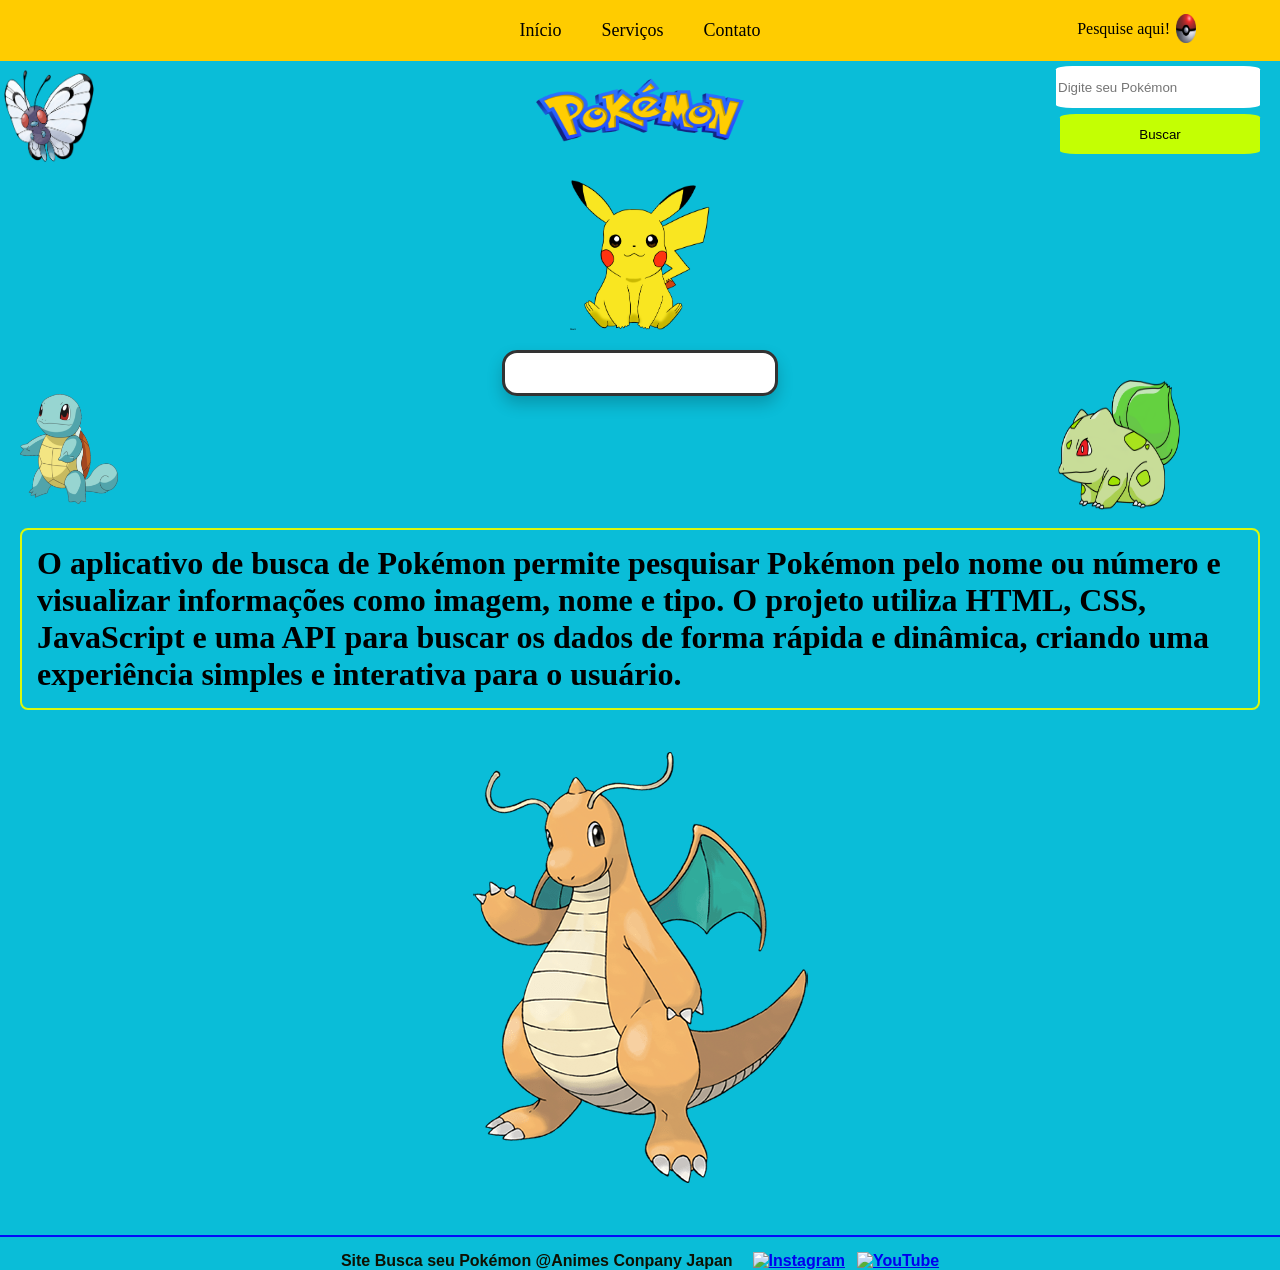
==== index.html @ 30e2f4fd "projeto pokemon" ====
<!DOCTYPE html>
<html lang="pt-BR">

<head>
    <meta charset="UTF-8">
    <meta name="viewport" content="width=device-width, initial-scale=1.0">
    <link rel="stylesheet" href="style.css">
    <title>Busca de Pokémon</title>
</head>




<body>

    <nav>
        <a href="#">Início</a>
        <a href="#">Serviços</a>
        <a href="#">Contato</a>
    </nav>

    <img src="img/580b57fcd9996e24bc43c329.png" class="bola" alt="bola">

    <img src="img/585966114f6ae202fedf2876.png" class="borboleta" alt="borboleta">

    <img src="img/pokemon-png-18183.png" class="logo" alt="logo">

    <img src="img/pokemon-png-18184.png" class="picachu" alt="pikachu">

    <p>Pesquise aqui!</p>

    <div class="container-input">
        <input id="pokemonInput" type="text" placeholder="Digite seu Pokémon">
    </div>

    <div class="container-button">
        <button id="buscarBtn" type="button">Buscar</button>
    </div>

    <div id="resultado"></div>

    <img src="img/pokemon-png-18185.png" class="tartaruga" alt="tartaruga">

    <h1 class="texto">
               O aplicativo de busca de Pokémon permite pesquisar Pokémon pelo nome
               ou número e visualizar informações como imagem, nome e tipo.
            O projeto utiliza HTML, CSS, JavaScript e uma API para buscar os dados
          de forma rápida e dinâmica, criando uma experiência simples e
          interativa para o usuário.
    </h1>

    <img src="img/585960224f6ae202fedf2853.png" class="dragao" alt="dragao">

    <img src="img/585965284f6ae202fedf2862.png" class="sapo" alt="sapo">

    <script src="app.js"></script>


    <footer class="rodape-pokemon">
 Site Busca seu Pokémon @Animes Conpany Japan
<div class="container-redes">
    <!-- Bloco do Instagram (Link envolvendo a imagem correta) -->
    <a href="https://instagram.com" target="_blank">
        <img src="C:\Users\Alunos\Documents\APPWILL\icons8-instagram-48.png" class="instagram" alt="Instagram">
    </a>

    <!-- Bloco do YouTube (Link envolvendo a imagem correta) -->
    <a href="https://youtube.com" target="_blank">
        <img src="C:\Users\Alunos\Documents\APPWILL\icons8-youtube-48.png" class="you" alt="YouTube">
    </a>
</div>

    </footer>

</body>
</html>
---- style.css ----
body{

  margin: 0;
    padding: 0;
    box-sizing: border-box;

    background-color: rgb(10, 189, 216);
}

.logo{
 width: 208px;
    height: 170px;
    display: block;
    margin: 0 auto;
    margin-top: -150px; /* Puxa a logo do Pokémon para cima (aumente o valor negativo se quiser subir mais) */
}

.bola{
    width: 36px;
    height: 29px;


  position: absolute;
    right: 84px;
    top: 14px;
    width: 20px;

}
.picachu{
   width: 140px;
    height: 150px;
    display: block;
    margin: 0 auto;
    margin-top: -15px;
}
input{
    width: 200px;
    height: 40px;
    border: 12px;
    border-radius: 8%;


     position: absolute;
    right: 20px;
    top: 66px;

    
    
}
button{
    width: 200px;
    height: 40px;
    border: 12px;
    border-radius: 8%;
    background-color: rgb(196, 255, 3);
cursor: pointer;

    
     position: absolute;
    right: 20px;
    top: 114px;
    

}

.sapo{
    width: 122px;
    height: 130px;

    margin-top: -198px;

     right: 100px;
    position: absolute;
    top:  578px;
    


}
.borboleta{
    width: 98px;
    height: 110px;

}
p{
    position: absolute;
    right: 110px;
    top: 20px;
    margin: 0;
    
}

.dragao{
    display: block;
    margin: 0 auto;
     top: 10px;

}
nav{
     background-color: #ffcc00;
    padding: 20px;
    display: flex;
    justify-content: center;
    gap: 40px;


    
}
.texto{
    border: 2px solid rgb(217, 249, 14);
    margin: 20px;
    padding: 15px;
    border-radius: 8px;
}

nav a {
    color: black;
    text-decoration: none;
    font-size: 18px;
}
.info-grupo{
    display: flex;
    flex-direction: row; /* Altera de coluna para linha (lado a lado) */
    align-items: center; 
    gap: 20px; /* Distância entre o número e o peso */

    justify-content: center;
    display: block;
    margin: 0 auto;
}

/* Garante que os parágrafos dentro do grupo não fiquem com position absolute */
.info-grupo p {
    position: static; 
    margin: 0;



}

body > p {
    position: absolute;
    right: 110px;
    top: 20px;
    margin: 0;


}
#resultado p {
    position: static; 
    margin: 5px 0;

    display: block;
    margin: 0 auto;
}
#resultado {
    display: flex;
    flex-direction: column;
    align-items: center; /* Centraliza tudo no meio */
    justify-content: center;
    text-align: center;
    
    /* Estilos do Cartão */
    background-color: white;        /* Fundo branco limpo */
    border: 3px solid #333;         /* Borda escura destacada */
    border-radius: 15px;            /* Cantos bem arredondados */
    padding: 20px;                  /* Espaço interno para o conteúdo não colar nas bordas */
    width: 230px;                   /* Largura fixa do cartão */
    margin: 20px auto;              /* Centraliza o cartão na tela e dá espaço em cima */
    box-shadow: 0px 8px 16px rgba(0, 0, 0, 0.2); /* Sombra elegante para dar efeito 3D */


}

/* Deixa o nome do Pokémon com a primeira letra maiúscula e destaque */
#resultado h2 {
    text-transform: capitalize;
    margin-top: 0;
    color: #333;
}

.tartaruga{
    width: 98px;
    height: 110px;
margin-left: 20px;
margin-top: -22px;
}

#resultado img {
    width: 140px;          /* Aumentou um pouco a largura (antes estava menor) */
    height: 140px;         /* Aumentou um pouco a altura para manter proporcional */
    margin-top: -8px;      /* Mantém o ajuste de subir um pouco */
    margin-left: 15px;     /* Mantém o ajuste de ir para a direita */
}

.rodape-pokemon {
    border-top: 2px solid #030bf8; 
    padding-top: 15px;             
    margin-top: 30px;              
    color: #0e1102;                
    font-family: sans-serif;       
    font-weight: bold;
    
    display: flex;
    justify-content: center; /* ALTERADO: Junta o texto e os ícones no centro da tela */
    align-items: center;     /* Alinha o texto e os ícones na mesma altura */
    gap: 20px;               /* Dá um espaço de 20px entre o texto e o bloco de ícones */
}



.container-redes {
    display: flex;         /* Força todos os elementos filhos a ficarem na horizontal */
    flex-direction: row;   /* Garante o alinhamento em linha (horizontal) */
    gap: 12px;             /* Mantém o espaço de 10px entre o Instagram e o YouTube */
    align-items: center;  
     text-decoration: none; 

     
}
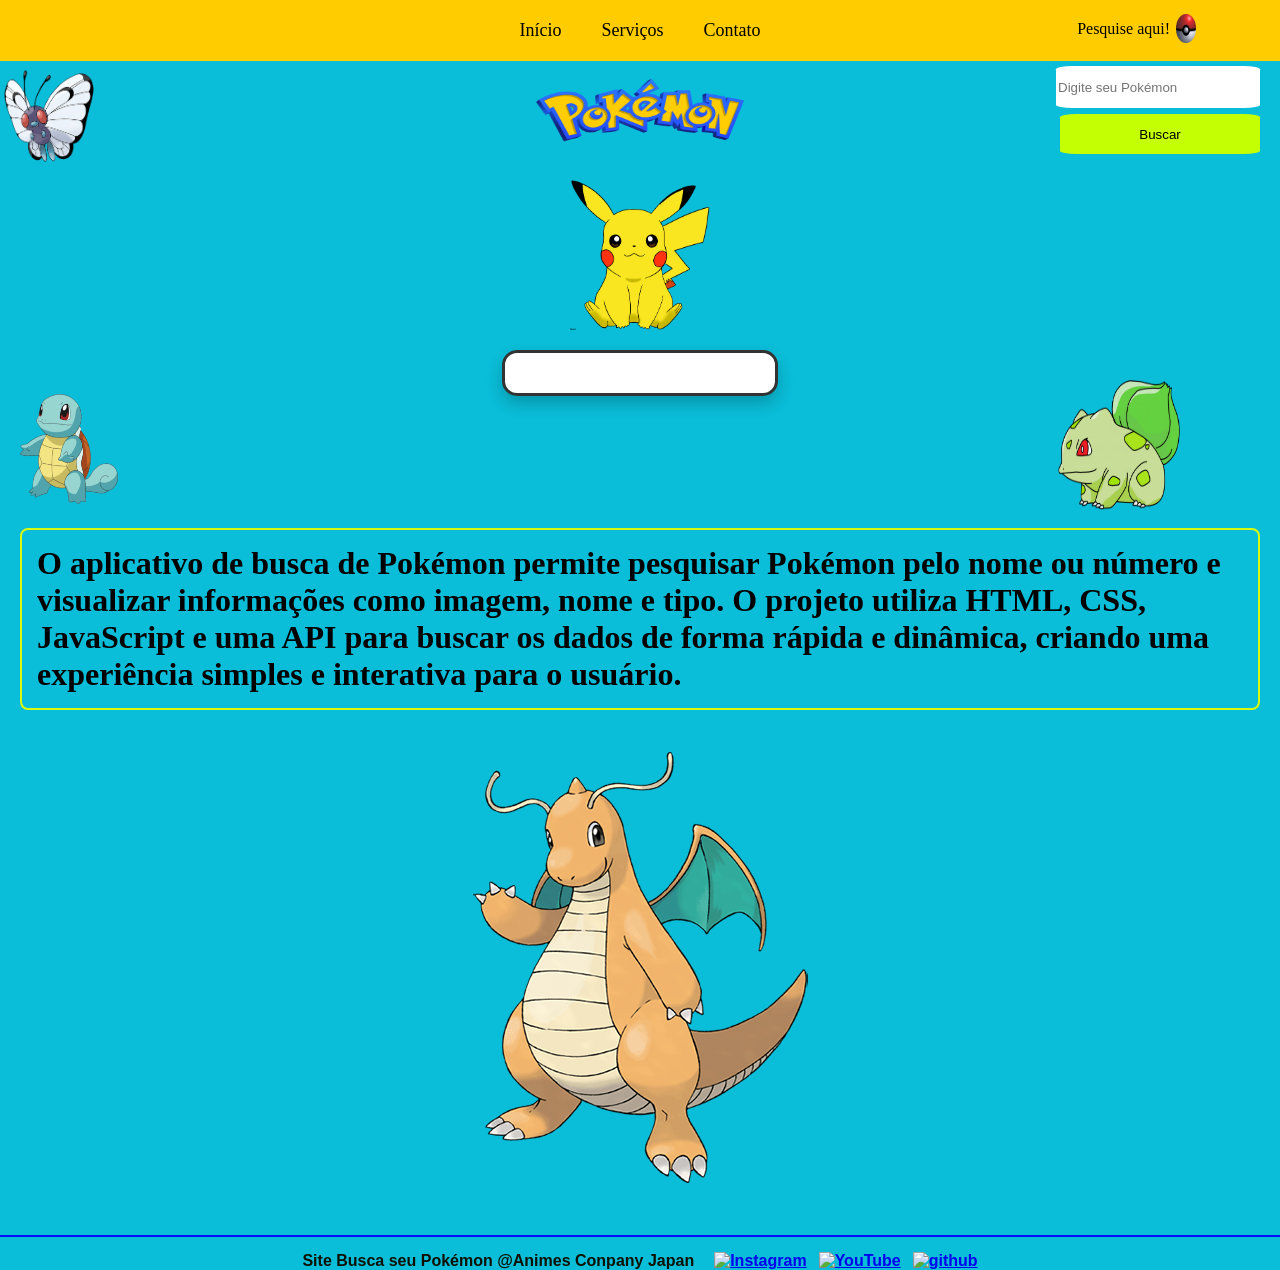
==== commit 98613f68: "novo icone git" ====
--- a/index.html
+++ b/index.html
@@ -67,7 +67,15 @@
     <!-- Bloco do YouTube (Link envolvendo a imagem correta) -->
     <a href="https://youtube.com" target="_blank">
         <img src="C:\Users\Alunos\Documents\APPWILL\icons8-youtube-48.png" class="you" alt="YouTube">
+
     </a>
+
+<a href="https://github.com/SANTOS462?tab=repositories" target="_blank">
+<img src="C:\Users\Alunos\Documents\APPWILL\github.png" class="github" alt="github">
+
+
+</a>
+    
 </div>
 
     </footer>
--- a/style.css
+++ b/style.css
@@ -101,7 +101,8 @@
     display: flex;
     justify-content: center;
     gap: 40px;
-
+    cursor: pointer;
+    
 
     
 }
@@ -216,4 +217,11 @@
      text-decoration: none; 
 
      
-}+}
+
+.github{
+    width: 33px;
+    height: 33px;
+}
+
+
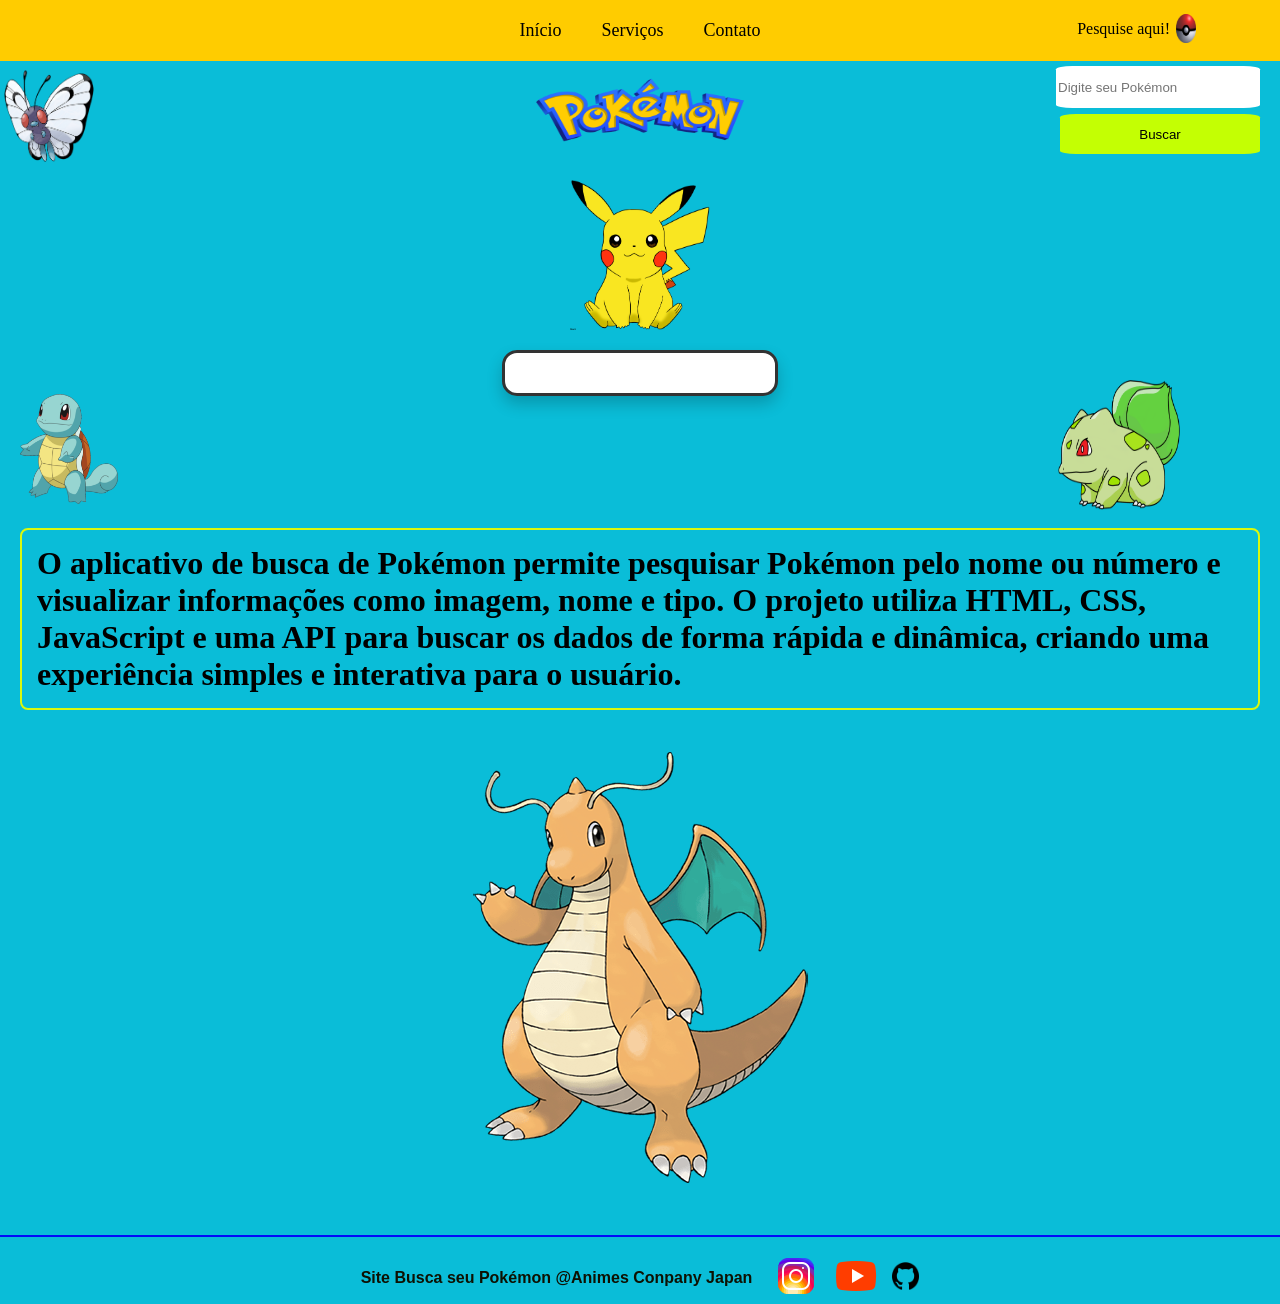
==== commit 6a8040cb: "novas page" ====
--- a/index.html
+++ b/index.html
@@ -14,9 +14,9 @@
 <body>
 
     <nav>
-        <a href="#">Início</a>
-        <a href="#">Serviços</a>
-        <a href="#">Contato</a>
+        <a href="inicio.html">Início</a>
+        <a href="servicos.html">Serviços</a>
+        <a href="contato.html">Contato</a>
     </nav>
 
     <img src="img/580b57fcd9996e24bc43c329.png" class="bola" alt="bola">
@@ -61,17 +61,17 @@
 <div class="container-redes">
     <!-- Bloco do Instagram (Link envolvendo a imagem correta) -->
     <a href="https://instagram.com" target="_blank">
-        <img src="C:\Users\Alunos\Documents\APPWILL\icons8-instagram-48.png" class="instagram" alt="Instagram">
+        <img src="img\icons8-instagram-48.png">
     </a>
 
     <!-- Bloco do YouTube (Link envolvendo a imagem correta) -->
     <a href="https://youtube.com" target="_blank">
-        <img src="C:\Users\Alunos\Documents\APPWILL\icons8-youtube-48.png" class="you" alt="YouTube">
+        <img src="img\icons8-youtube-48.png">
 
     </a>
 
 <a href="https://github.com/SANTOS462?tab=repositories" target="_blank">
-<img src="C:\Users\Alunos\Documents\APPWILL\github.png" class="github" alt="github">
+<img src="img\github.png" class="github">
 
 
 </a>
--- a/style.css
+++ b/style.css
@@ -220,8 +220,38 @@
 }
 
 .github{
-    width: 33px;
-    height: 33px;
-}
-
-
+    width: 27px;
+    height: 28px;
+}
+
+
+.git1{
+      width: 27px;
+    height: 28px;
+}
+
+.card{
+         width: 100%;
+    padding: 14px 16px;
+    border: none;
+    outline: none;
+    border-radius: 12px;
+    font-size: 19px;
+    background: transparent;
+
+
+       border-color: #ff0558;
+    box-shadow: 0 0 12px rgba(232, 120, 1, 0.65);
+}
+.card a{
+    text-decoration: none;
+    color: #c1f007;
+    box-shadow: #ff0558;
+
+}
+
+@media (max-width: 500px) {
+    .container-input {
+        width: 90%;
+    }
+}
